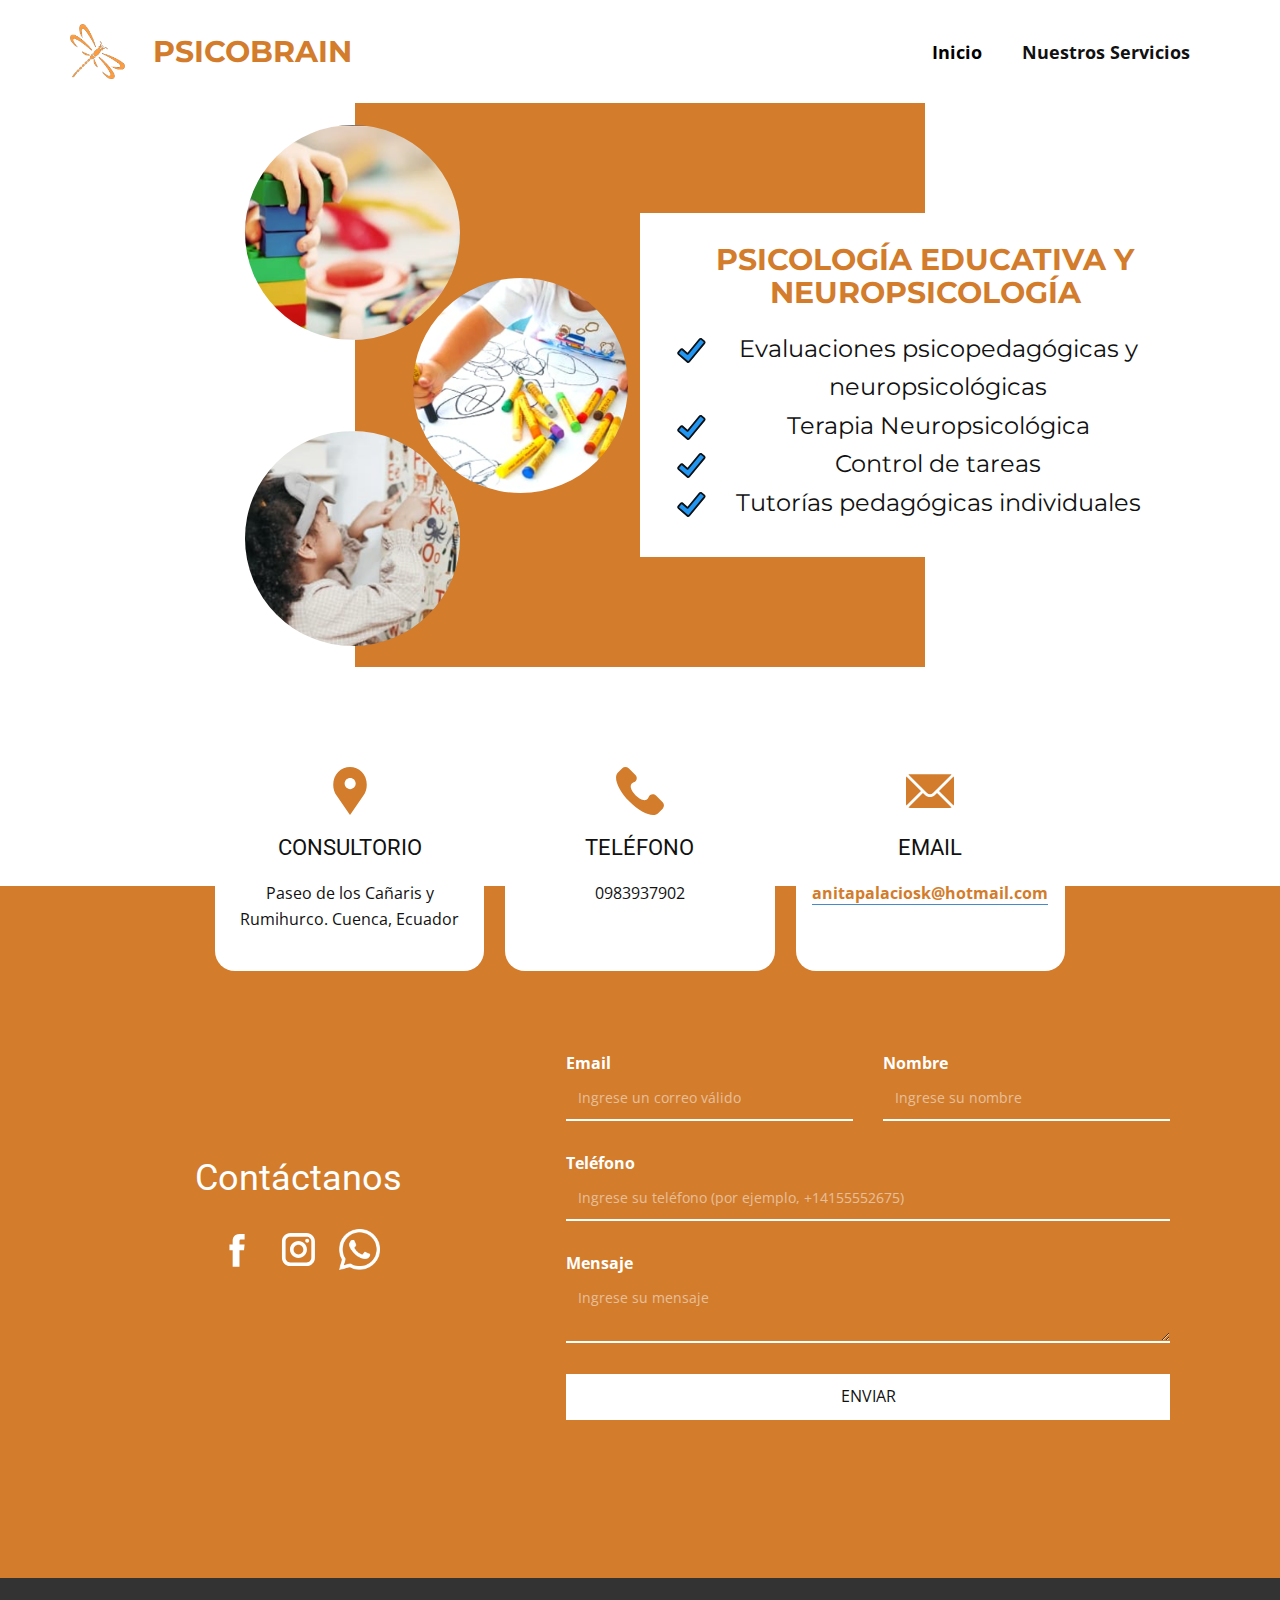
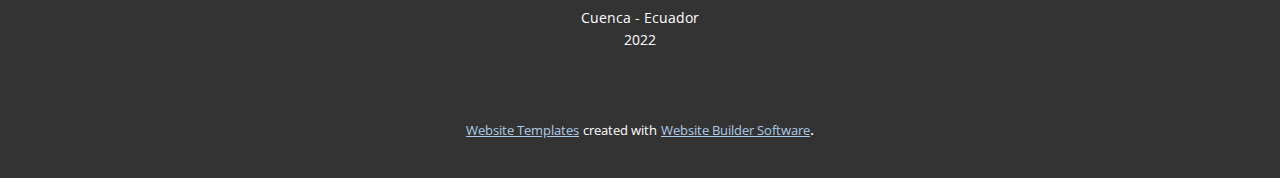
==== index.html @ bb5006df "Add files via upload" ====
<!DOCTYPE html>
<html style="font-size: 16px;" lang="es"><head>
    <meta name="viewport" content="width=device-width, initial-scale=1.0">
    <meta charset="utf-8">
    <meta name="keywords" content="​​PSICOLOGÍA EDUCATIVA Y NEUROP​SICOLOGÍA">
    <meta name="description" content="">
    <title>Inicio</title>
    <link rel="stylesheet" href="nicepage.css" media="screen">
<link rel="stylesheet" href="Inicio.css" media="screen">
    <script class="u-script" type="text/javascript" src="jquery.js" "="" defer=""></script>
    <script class="u-script" type="text/javascript" src="nicepage.js" "="" defer=""></script>
    <meta name="generator" content="Nicepage 4.16.0, nicepage.com">
    <link id="u-theme-google-font" rel="stylesheet" href="https://fonts.googleapis.com/css?family=Roboto:100,100i,300,300i,400,400i,500,500i,700,700i,900,900i|Open+Sans:300,300i,400,400i,500,500i,600,600i,700,700i,800,800i">
    <link id="u-page-google-font" rel="stylesheet" href="https://fonts.googleapis.com/css?family=Montserrat:100,100i,200,200i,300,300i,400,400i,500,500i,600,600i,700,700i,800,800i,900,900i">
    
    
    
    <script type="application/ld+json">{
		"@context": "http://schema.org",
		"@type": "Organization",
		"name": "",
		"logo": "images/LOGOC.png"
}</script>
    <meta name="theme-color" content="#478ac9">
    <meta property="og:title" content="Inicio">
    <meta property="og:type" content="website">
  </head>
  <body data-home-page="Inicio.html" data-home-page-title="Inicio" class="u-body u-xl-mode" data-lang="es"><header class="u-clearfix u-header u-header" id="sec-fbdc"><div class="u-clearfix u-sheet u-sheet-1">
        <a href="https://nicepage.com" class="u-image u-logo u-image-1" data-image-width="784" data-image-height="777">
          <img src="images/LOGOC.png" class="u-logo-image u-logo-image-1">
        </a>
        <p class="u-custom-font u-font-montserrat u-text u-text-custom-color-1 u-text-default u-text-1" data-lang-en="PsicoBrain">PSICOBRAIN</p>
        <nav class="u-menu u-menu-one-level u-offcanvas u-menu-1">
          <div class="menu-collapse" style="font-size: 1.125rem; letter-spacing: 0px; font-weight: 700;">
            <a class="u-button-style u-custom-left-right-menu-spacing u-custom-padding-bottom u-custom-text-active-color u-custom-text-hover-color u-custom-top-bottom-menu-spacing u-nav-link u-text-active-palette-1-base u-text-hover-palette-2-base" href="#" data-lang-en="{&quot;content&quot;:&quot;<svg class=\&quot;u-svg-link\&quot; viewBox=\&quot;0 0 24 24\&quot;><use xmlns:xlink=\&quot;http://www.w3.org/1999/xlink\&quot; xlink:href=\&quot;#menu-hamburger\&quot;></use></svg><svg class=\&quot;u-svg-content\&quot; version=\&quot;1.1\&quot; id=\&quot;menu-hamburger\&quot; viewBox=\&quot;0 0 16 16\&quot; x=\&quot;0px\&quot; y=\&quot;0px\&quot; xmlns:xlink=\&quot;http://www.w3.org/1999/xlink\&quot; xmlns=\&quot;http://www.w3.org/2000/svg\&quot;>    <g>        <rect y=\&quot;1\&quot; width=\&quot;16\&quot; height=\&quot;2\&quot;></rect>        <rect y=\&quot;7\&quot; width=\&quot;16\&quot; height=\&quot;2\&quot;></rect>        <rect y=\&quot;13\&quot; width=\&quot;16\&quot; height=\&quot;2\&quot;></rect>    </g></svg>&quot;,&quot;href&quot;:&quot;#&quot;}">
              <svg class="u-svg-link" viewBox="0 0 24 24"><use xmlns:xlink="http://www.w3.org/1999/xlink" xlink:href="#menu-hamburger"></use></svg>
              <svg class="u-svg-content" version="1.1" id="menu-hamburger" viewBox="0 0 16 16" x="0px" y="0px" xmlns:xlink="http://www.w3.org/1999/xlink" xmlns="http://www.w3.org/2000/svg"><g><rect y="1" width="16" height="2"></rect><rect y="7" width="16" height="2"></rect><rect y="13" width="16" height="2"></rect>
</g></svg>
            </a>
          </div>
          <div class="u-custom-menu u-nav-container">
            <ul class="u-nav u-unstyled u-nav-1"><li class="u-nav-item"><a class="u-button-style u-nav-link u-text-active-black u-text-hover-custom-color-1" href="Inicio.html" style="padding: 10px 20px;">Inicio</a>
</li><li class="u-nav-item"><a class="u-button-style u-nav-link u-text-active-black u-text-hover-custom-color-1" href="Nuestros-Servicios.html" style="padding: 10px 20px;">Nuestros Servicios</a>
</li></ul>
          </div>
          <div class="u-custom-menu u-nav-container-collapse">
            <div class="u-black u-container-style u-inner-container-layout u-opacity u-opacity-95 u-sidenav">
              <div class="u-inner-container-layout u-sidenav-overflow">
                <div class="u-menu-close"></div>
                <ul class="u-align-center u-nav u-popupmenu-items u-unstyled u-nav-2"><li class="u-nav-item"><a class="u-button-style u-nav-link" href="Inicio.html">Inicio</a>
</li><li class="u-nav-item"><a class="u-button-style u-nav-link" href="Nuestros-Servicios.html">Nuestros Servicios</a>
</li></ul>
              </div>
            </div>
            <div class="u-black u-menu-overlay u-opacity u-opacity-70"></div>
          </div>
        </nav>
      </div></header>
    <section class="u-clearfix u-section-1" id="sec-7044">
      <div class="u-clearfix u-sheet u-sheet-1">
        <div class="u-absolute-hcenter u-custom-color-1 u-expanded-height u-shape u-shape-rectangle u-shape-1"></div>
        <div class="u-align-center u-container-style u-group u-shape-rectangle u-white u-group-1">
          <div class="u-container-layout u-valign-top u-container-layout-1">
            <h2 class="u-custom-font u-font-montserrat u-text u-text-custom-color-1 u-text-1"> PSICOLOGÍA EDUCATIVA Y NEUROP​SICOLOGÍA</h2>
            <ul class="u-custom-font u-custom-list u-font-montserrat u-text u-text-2">
              <li>
                <div class="u-list-icon">
                  <svg xmlns="http://www.w3.org/2000/svg" xmlns:xlink="http://www.w3.org/1999/xlink" version="1.1" xml:space="preserve" class="u-svg-content" viewBox="0 0 24 24" id="svg-4ab6" style="font-size: 1.2em; margin: -1.2em;"><path d="m23.526 5.101c-.04-.399-.231-.759-.541-1.014l-2.318-1.904c-.639-.524-1.585-.432-2.111.207l-9.745 11.86-3.916-3.355c-.628-.536-1.576-.465-2.115.163l-1.952 2.278c-.261.304-.388.691-.357 1.091s.215.764.52 1.024l7.403 6.346c.275.235.616.361.974.361.044 0 .089-.002.134-.006.405-.036.77-.229 1.028-.542l12.662-15.411c.255-.309.373-.7.334-1.098z" fill="#2196f3"></path><path d="m.638 13.173c-.304.354-.452.807-.417 1.273.036.466.251.891.606 1.194l7.403 6.346v.001c.321.273.719.421 1.136.421.052 0 .104-.003.156-.007.472-.042.898-.266 1.199-.632l12.665-15.411c.613-.746.504-1.852-.242-2.464l-2.318-1.904c-.744-.612-1.848-.504-2.463.24l-9.584 11.665-3.722-3.189c-.732-.627-1.839-.543-2.467.189zm3.444-1.329 4.303 3.688c.153.131.348.196.554.178.201-.018.386-.115.514-.271l10.07-12.255c.087-.107.246-.123.352-.035l2.318 1.904c.107.088.123.246.035.353l-12.664 15.41c-.058.07-.132.087-.171.09-.039.006-.115.001-.185-.059l-7.404-6.346c-.068-.059-.083-.132-.086-.171-.003-.038.001-.113.06-.182l1.952-2.278c.089-.102.247-.116.352-.026z"></path></svg>
                </div>Evaluaciones psicopedag​ógicas y neuropsicológicas
              </li>
              <li>
                <div class="u-list-icon">
                  <svg xmlns="http://www.w3.org/2000/svg" xmlns:xlink="http://www.w3.org/1999/xlink" version="1.1" xml:space="preserve" class="u-svg-content" viewBox="0 0 24 24" id="svg-4ab6" style="font-size: 1.2em; margin: -1.2em;"><path d="m23.526 5.101c-.04-.399-.231-.759-.541-1.014l-2.318-1.904c-.639-.524-1.585-.432-2.111.207l-9.745 11.86-3.916-3.355c-.628-.536-1.576-.465-2.115.163l-1.952 2.278c-.261.304-.388.691-.357 1.091s.215.764.52 1.024l7.403 6.346c.275.235.616.361.974.361.044 0 .089-.002.134-.006.405-.036.77-.229 1.028-.542l12.662-15.411c.255-.309.373-.7.334-1.098z" fill="#2196f3"></path><path d="m.638 13.173c-.304.354-.452.807-.417 1.273.036.466.251.891.606 1.194l7.403 6.346v.001c.321.273.719.421 1.136.421.052 0 .104-.003.156-.007.472-.042.898-.266 1.199-.632l12.665-15.411c.613-.746.504-1.852-.242-2.464l-2.318-1.904c-.744-.612-1.848-.504-2.463.24l-9.584 11.665-3.722-3.189c-.732-.627-1.839-.543-2.467.189zm3.444-1.329 4.303 3.688c.153.131.348.196.554.178.201-.018.386-.115.514-.271l10.07-12.255c.087-.107.246-.123.352-.035l2.318 1.904c.107.088.123.246.035.353l-12.664 15.41c-.058.07-.132.087-.171.09-.039.006-.115.001-.185-.059l-7.404-6.346c-.068-.059-.083-.132-.086-.171-.003-.038.001-.113.06-.182l1.952-2.278c.089-.102.247-.116.352-.026z"></path></svg>
                </div>Terapia Neuropsicológica
              </li>
              <li>
                <div class="u-list-icon">
                  <svg xmlns="http://www.w3.org/2000/svg" xmlns:xlink="http://www.w3.org/1999/xlink" version="1.1" xml:space="preserve" class="u-svg-content" viewBox="0 0 24 24" id="svg-4ab6" style="font-size: 1.2em; margin: -1.2em;"><path d="m23.526 5.101c-.04-.399-.231-.759-.541-1.014l-2.318-1.904c-.639-.524-1.585-.432-2.111.207l-9.745 11.86-3.916-3.355c-.628-.536-1.576-.465-2.115.163l-1.952 2.278c-.261.304-.388.691-.357 1.091s.215.764.52 1.024l7.403 6.346c.275.235.616.361.974.361.044 0 .089-.002.134-.006.405-.036.77-.229 1.028-.542l12.662-15.411c.255-.309.373-.7.334-1.098z" fill="#2196f3"></path><path d="m.638 13.173c-.304.354-.452.807-.417 1.273.036.466.251.891.606 1.194l7.403 6.346v.001c.321.273.719.421 1.136.421.052 0 .104-.003.156-.007.472-.042.898-.266 1.199-.632l12.665-15.411c.613-.746.504-1.852-.242-2.464l-2.318-1.904c-.744-.612-1.848-.504-2.463.24l-9.584 11.665-3.722-3.189c-.732-.627-1.839-.543-2.467.189zm3.444-1.329 4.303 3.688c.153.131.348.196.554.178.201-.018.386-.115.514-.271l10.07-12.255c.087-.107.246-.123.352-.035l2.318 1.904c.107.088.123.246.035.353l-12.664 15.41c-.058.07-.132.087-.171.09-.039.006-.115.001-.185-.059l-7.404-6.346c-.068-.059-.083-.132-.086-.171-.003-.038.001-.113.06-.182l1.952-2.278c.089-.102.247-.116.352-.026z"></path></svg>
                </div>Control de tareas
              </li>
              <li>
                <div class="u-list-icon">
                  <svg xmlns="http://www.w3.org/2000/svg" xmlns:xlink="http://www.w3.org/1999/xlink" version="1.1" xml:space="preserve" class="u-svg-content" viewBox="0 0 24 24" id="svg-4ab6" style="font-size: 1.2em; margin: -1.2em;"><path d="m23.526 5.101c-.04-.399-.231-.759-.541-1.014l-2.318-1.904c-.639-.524-1.585-.432-2.111.207l-9.745 11.86-3.916-3.355c-.628-.536-1.576-.465-2.115.163l-1.952 2.278c-.261.304-.388.691-.357 1.091s.215.764.52 1.024l7.403 6.346c.275.235.616.361.974.361.044 0 .089-.002.134-.006.405-.036.77-.229 1.028-.542l12.662-15.411c.255-.309.373-.7.334-1.098z" fill="#2196f3"></path><path d="m.638 13.173c-.304.354-.452.807-.417 1.273.036.466.251.891.606 1.194l7.403 6.346v.001c.321.273.719.421 1.136.421.052 0 .104-.003.156-.007.472-.042.898-.266 1.199-.632l12.665-15.411c.613-.746.504-1.852-.242-2.464l-2.318-1.904c-.744-.612-1.848-.504-2.463.24l-9.584 11.665-3.722-3.189c-.732-.627-1.839-.543-2.467.189zm3.444-1.329 4.303 3.688c.153.131.348.196.554.178.201-.018.386-.115.514-.271l10.07-12.255c.087-.107.246-.123.352-.035l2.318 1.904c.107.088.123.246.035.353l-12.664 15.41c-.058.07-.132.087-.171.09-.039.006-.115.001-.185-.059l-7.404-6.346c-.068-.059-.083-.132-.086-.171-.003-.038.001-.113.06-.182l1.952-2.278c.089-.102.247-.116.352-.026z"></path></svg>
                </div> Tutorías pedagógicas individuales
              </li>
            </ul>
          </div>
        </div>
        <div class="u-image u-image-circle u-image-1" alt="" data-image-width="873" data-image-height="552"></div>
        <div class="u-image u-image-circle u-image-2" alt="" data-image-width="878" data-image-height="563"></div>
        <div class="u-image u-image-circle u-image-3" alt="" data-image-width="876" data-image-height="521"></div>
      </div>
    </section>
    <section class="u-clearfix u-custom-color-1 u-section-2" id="sec-6d6f">
      <div class="u-expanded-width u-shape u-shape-rectangle u-white u-shape-1"></div>
      <div class="u-align-center-xs u-expanded-width-xs u-list u-list-1">
        <div class="u-repeater u-repeater-1">
          <div class="u-align-center u-container-style u-list-item u-radius-20 u-repeater-item u-shape-round u-white u-list-item-1" data-href="https://goo.gl/maps/T7EQbrYeb7pGAZ9M7" data-target="_blank">
            <div class="u-container-layout u-similar-container u-valign-top u-container-layout-1"><span class="u-icon u-icon-circle u-text-custom-color-1 u-icon-1"><svg class="u-svg-link" preserveAspectRatio="xMidYMin slice" viewBox="0 0 52 52" style=""><use xmlns:xlink="http://www.w3.org/1999/xlink" xlink:href="#svg-077e"></use></svg><svg class="u-svg-content" viewBox="0 0 52 52" x="0px" y="0px" id="svg-077e" style="enable-background:new 0 0 52 52;"><path style="fill:currentColor;" d="M38.853,5.324L38.853,5.324c-7.098-7.098-18.607-7.098-25.706,0h0
	C6.751,11.72,6.031,23.763,11.459,31L26,52l14.541-21C45.969,23.763,45.249,11.72,38.853,5.324z M26.177,24c-3.314,0-6-2.686-6-6
	s2.686-6,6-6s6,2.686,6,6S29.491,24,26.177,24z"></path></svg></span>
              <h4 class="u-text u-text-1" data-lang-en="our main office">CONSULTORIO</h4>
              <p class="u-text u-text-2" data-lang-en="SoHo 94 Broadway St New York, NY 1001">Paseo de los Cañaris y Rumihurco. Cuenca, Ecuador</p>
            </div>
          </div>
          <div class="u-align-center u-container-style u-list-item u-radius-20 u-repeater-item u-shape-round u-white u-list-item-2" data-href="tel:0983937902">
            <div class="u-container-layout u-similar-container u-valign-top u-container-layout-2"><span class="u-icon u-icon-circle u-text-custom-color-1 u-icon-2"><svg class="u-svg-link" preserveAspectRatio="xMidYMin slice" viewBox="0 0 513.64 513.64" style=""><use xmlns:xlink="http://www.w3.org/1999/xlink" xlink:href="#svg-9786"></use></svg><svg class="u-svg-content" viewBox="0 0 513.64 513.64" x="0px" y="0px" id="svg-9786" style="enable-background:new 0 0 513.64 513.64;"><g><g><path d="M499.66,376.96l-71.68-71.68c-25.6-25.6-69.12-15.359-79.36,17.92c-7.68,23.041-33.28,35.841-56.32,30.72    c-51.2-12.8-120.32-79.36-133.12-133.12c-7.68-23.041,7.68-48.641,30.72-56.32c33.28-10.24,43.52-53.76,17.92-79.36l-71.68-71.68    c-20.48-17.92-51.2-17.92-69.12,0l-48.64,48.64c-48.64,51.2,5.12,186.88,125.44,307.2c120.32,120.32,256,176.641,307.2,125.44    l48.64-48.64C517.581,425.6,517.581,394.88,499.66,376.96z"></path>
</g>
</g></svg></span>
              <h4 class="u-text u-text-3" data-lang-en="phone number">TELÉFONO</h4>
              <p class="u-text u-text-4" data-lang-en="234-9876-5400
<br>888-0123-4567 (Toll Free)">0983937902</p>
            </div>
          </div>
          <div class="u-align-center u-container-style u-list-item u-radius-20 u-repeater-item u-shape-round u-white u-list-item-3" data-href="mailto:anitapalaciosk@hotmail.com">
            <div class="u-container-layout u-similar-container u-valign-top u-container-layout-3"><span class="u-icon u-icon-circle u-text-custom-color-1 u-icon-3"><svg class="u-svg-link" preserveAspectRatio="xMidYMin slice" viewBox="0 0 512 512" style=""><use xmlns:xlink="http://www.w3.org/1999/xlink" xlink:href="#svg-9f82"></use></svg><svg class="u-svg-content" viewBox="0 0 512 512" x="0px" y="0px" id="svg-9f82" style="enable-background:new 0 0 512 512;"><g><g><path d="M507.49,101.721L352.211,256L507.49,410.279c2.807-5.867,4.51-12.353,4.51-19.279V121    C512,114.073,510.297,107.588,507.49,101.721z"></path>
</g>
</g><g><g><path d="M467,76H45c-6.927,0-13.412,1.703-19.279,4.51l198.463,197.463c17.548,17.548,46.084,17.548,63.632,0L486.279,80.51    C480.412,77.703,473.927,76,467,76z"></path>
</g>
</g><g><g><path d="M4.51,101.721C1.703,107.588,0,114.073,0,121v270c0,6.927,1.703,13.413,4.51,19.279L159.789,256L4.51,101.721z"></path>
</g>
</g><g><g><path d="M331,277.211l-21.973,21.973c-29.239,29.239-76.816,29.239-106.055,0L181,277.211L25.721,431.49    C31.588,434.297,38.073,436,45,436h422c6.927,0,13.412-1.703,19.279-4.51L331,277.211z"></path>
</g>
</g></svg></span>
              <h4 class="u-text u-text-5" data-lang-en="Email">Email</h4>
              <p class="u-text u-text-6" data-lang-en="<a href=&quot;mailto:hello@theme.com&quot; class=&quot;u-active-none u-border-1 u-border-hover-palette-1-base u-border-no-left u-border-no-right u-border-no-top u-border-palette-1-base u-bottom-left-radius-0 u-bottom-right-radius-0 u-btn u-button-link u-button-style u-hover-none u-none u-radius-0 u-text-palette-1-base u-top-left-radius-0 u-top-right-radius-0 u-btn-1&quot; style=&quot;font-weight: 700; padding-top: 0; padding-bottom: 0; padding-left: 0; padding-right: 0&quot;>hello@theme.com</a>">
                <a href="mailto:hello@theme.com" class="u-active-none u-border-1 u-border-hover-palette-1-base u-border-no-left u-border-no-right u-border-no-top u-border-palette-1-base u-bottom-left-radius-0 u-bottom-right-radius-0 u-btn u-button-link u-button-style u-hover-none u-none u-radius-0 u-text-custom-color-1 u-top-left-radius-0 u-top-right-radius-0 u-btn-1" data-lang-en="{&quot;content&quot;:&quot;hello@theme.com&quot;,&quot;href&quot;:&quot;mailto:hello@theme.com&quot;}">anitapalaciosk@hotmail.com</a>
              </p>
            </div>
          </div>
        </div>
      </div>
      <div class="u-clearfix u-layout-wrap u-layout-wrap-1">
        <div class="u-layout">
          <div class="u-layout-row">
            <div class="u-align-left u-container-style u-layout-cell u-left-cell u-size-24 u-layout-cell-1">
              <div class="u-container-layout u-valign-top-sm u-valign-top-xs u-container-layout-4">
                <h2 class="u-text u-text-default u-text-7" data-lang-en="Get in touch">Contáctanos</h2>
                <div class="u-social-icons u-spacing-20 u-social-icons-1">
                  <a class="u-social-url" target="_blank" href=""><span class="u-icon u-icon-circle u-social-facebook u-social-icon u-text-white u-icon-4">
          <svg class="u-svg-link" preserveAspectRatio="xMidYMin slice" viewBox="0 0 112 112" style=""><use xmlns:xlink="http://www.w3.org/1999/xlink" xlink:href="#svg-f107"></use></svg>
          <svg x="0px" y="0px" viewBox="0 0 112 112" id="svg-f107" class="u-svg-content"><path d="M75.5,28.8H65.4c-1.5,0-4,0.9-4,4.3v9.4h13.9l-1.5,15.8H61.4v45.1H42.8V58.3h-8.8V42.4h8.8V32.2 c0-7.4,3.4-18.8,18.8-18.8h13.8v15.4H75.5z"></path></svg>
        </span>
                  </a>
                  <a class="u-social-url" target="_blank" href=""><span class="u-icon u-icon-circle u-social-icon u-social-instagram u-text-white u-icon-5">
          <svg class="u-svg-link" preserveAspectRatio="xMidYMin slice" viewBox="0 0 112 112" style=""><use xmlns:xlink="http://www.w3.org/1999/xlink" xlink:href="#svg-4718"></use></svg>
          <svg x="0px" y="0px" viewBox="0 0 112 112" id="svg-4718" class="u-svg-content"><path d="M55.9,32.9c-12.8,0-23.2,10.4-23.2,23.2s10.4,23.2,23.2,23.2s23.2-10.4,23.2-23.2S68.7,32.9,55.9,32.9z M55.9,69.4c-7.4,0-13.3-6-13.3-13.3c-0.1-7.4,6-13.3,13.3-13.3s13.3,6,13.3,13.3C69.3,63.5,63.3,69.4,55.9,69.4z"></path><path d="M79.7,26.8c-3,0-5.4,2.5-5.4,5.4s2.5,5.4,5.4,5.4c3,0,5.4-2.5,5.4-5.4S82.7,26.8,79.7,26.8z"></path><path d="M78.2,11H33.5C21,11,10.8,21.3,10.8,33.7v44.7c0,12.6,10.2,22.8,22.7,22.8h44.7c12.6,0,22.7-10.2,22.7-22.7 V33.7C100.8,21.1,90.6,11,78.2,11z M91,78.4c0,7.1-5.8,12.8-12.8,12.8H33.5c-7.1,0-12.8-5.8-12.8-12.8V33.7 c0-7.1,5.8-12.8,12.8-12.8h44.7c7.1,0,12.8,5.8,12.8,12.8V78.4z"></path></svg>
        </span>
                  </a>
                  <a class="u-social-url" target="_blank" data-type="Whatsapp" title="Whatsapp" href=""><span class="u-file-icon u-icon u-social-icon u-social-whatsapp u-text-white u-icon-6"><img src="images/2111774-f6f52b32.png" alt=""></span>
                  </a>
                </div>
              </div>
            </div>
            <div class="u-container-style u-layout-cell u-right-cell u-size-36 u-layout-cell-2">
              <div class="u-container-layout u-valign-top u-container-layout-5">
                <div class="u-form u-form-1">
                  <form action="https://formspree.io/f/mzboedpp" method="POST" class="u-clearfix u-form-spacing-30 u-form-vertical u-inner-form" style="padding: 10px" source="custom" name="form">
                    <div class="u-form-email u-form-group u-form-partition-factor-2">
                      <label class="u-label u-text-body-alt-color u-label-1" data-lang-en="Email">Email</label>
                      <input type="email" placeholder="Ingrese un correo válido" id="email-319a" name="email" class="u-border-2 u-border-no-left u-border-no-right u-border-no-top u-border-white u-input u-input-rectangle u-input-1" required="" data-lang-en="Enter a valid email address">
                    </div>
                    <div class="u-form-group u-form-name u-form-partition-factor-2">
                      <label class="u-label u-text-body-alt-color u-label-2" data-lang-en="Name">Nombre</label>
                      <input type="text" placeholder="Ingrese su nombre" id="name-319a" name="name" class="u-border-2 u-border-no-left u-border-no-right u-border-no-top u-border-white u-input u-input-rectangle u-input-2" required="" data-lang-en="Enter your Name">
                    </div>
                    <div class="u-form-group u-form-phone u-form-group-3">
                      <label for="phone-dd26" class="u-label u-text-body-alt-color u-label-3">Teléfono</label>
                      <input type="tel" pattern="\+?\d{0,3}[\s\(\-]?([0-9]{2,3})[\s\)\-]?([\s\-]?)([0-9]{3})[\s\-]?([0-9]{2})[\s\-]?([0-9]{2})" placeholder="Ingrese su teléfono (por ejemplo, +14155552675)" id="phone-dd26" name="phone" class="u-border-2 u-border-no-left u-border-no-right u-border-no-top u-border-white u-input u-input-rectangle u-input-3">
                    </div>
                    <div class="u-form-group u-form-message">
                      <label class="u-label u-text-body-alt-color u-label-4" data-lang-en="Message">Mensaje</label>
                      <textarea placeholder="Ingrese su mensaje" id="message-319a" name="message" class="u-border-2 u-border-no-left u-border-no-right u-border-no-top u-border-white u-input u-input-rectangle u-input-4" required="" data-lang-en="Enter your message"></textarea>
                    </div>
                    <div class="u-align-left u-form-group u-form-submit">
                      <a href="#" class="u-btn u-btn-submit u-button-style u-white u-btn-2" data-lang-en="{&quot;content&quot;:&quot;Submit&quot;,&quot;href&quot;:&quot;#&quot;}">ENVIAR</a>
                      <input type="submit" value="submit" class="u-form-control-hidden">
                    </div>
                    <div class="u-form-send-message u-form-send-success" data-lang-en="
            Thank you! Your message has been sent.
        "> Thank you! Your message has been sent. </div>
                    <div class="u-form-send-error u-form-send-message" data-lang-en="
            Unable to send your message. Please fix errors then try again.
        "> Unable to send your message. Please fix errors then try again. </div>
                    <input type="hidden" value="" name="recaptchaResponse">
                  </form>
                </div>
              </div>
            </div>
          </div>
        </div>
      </div>
    </section>
    
    
    <footer class="u-align-center u-clearfix u-footer u-grey-80 u-footer" id="sec-c37f"><div class="u-clearfix u-sheet u-valign-middle u-sheet-1">
        <p class="u-small-text u-text u-text-variant u-text-1" data-lang-en="Texto de muestra. Haz click para seleccionar el elemento de Texto.">Cuenca - Ecuador<br>2022
        </p>
      </div></footer>
    <section class="u-backlink u-clearfix u-grey-80">
      <a class="u-link" href="https://nicepage.com/website-templates" target="_blank">
        <span>Website Templates</span>
      </a>
      <p class="u-text">
        <span>created with</span>
      </p>
      <a class="u-link" href="" target="_blank">
        <span>Website Builder Software</span>
      </a>. 
    </section>
  
</body></html>
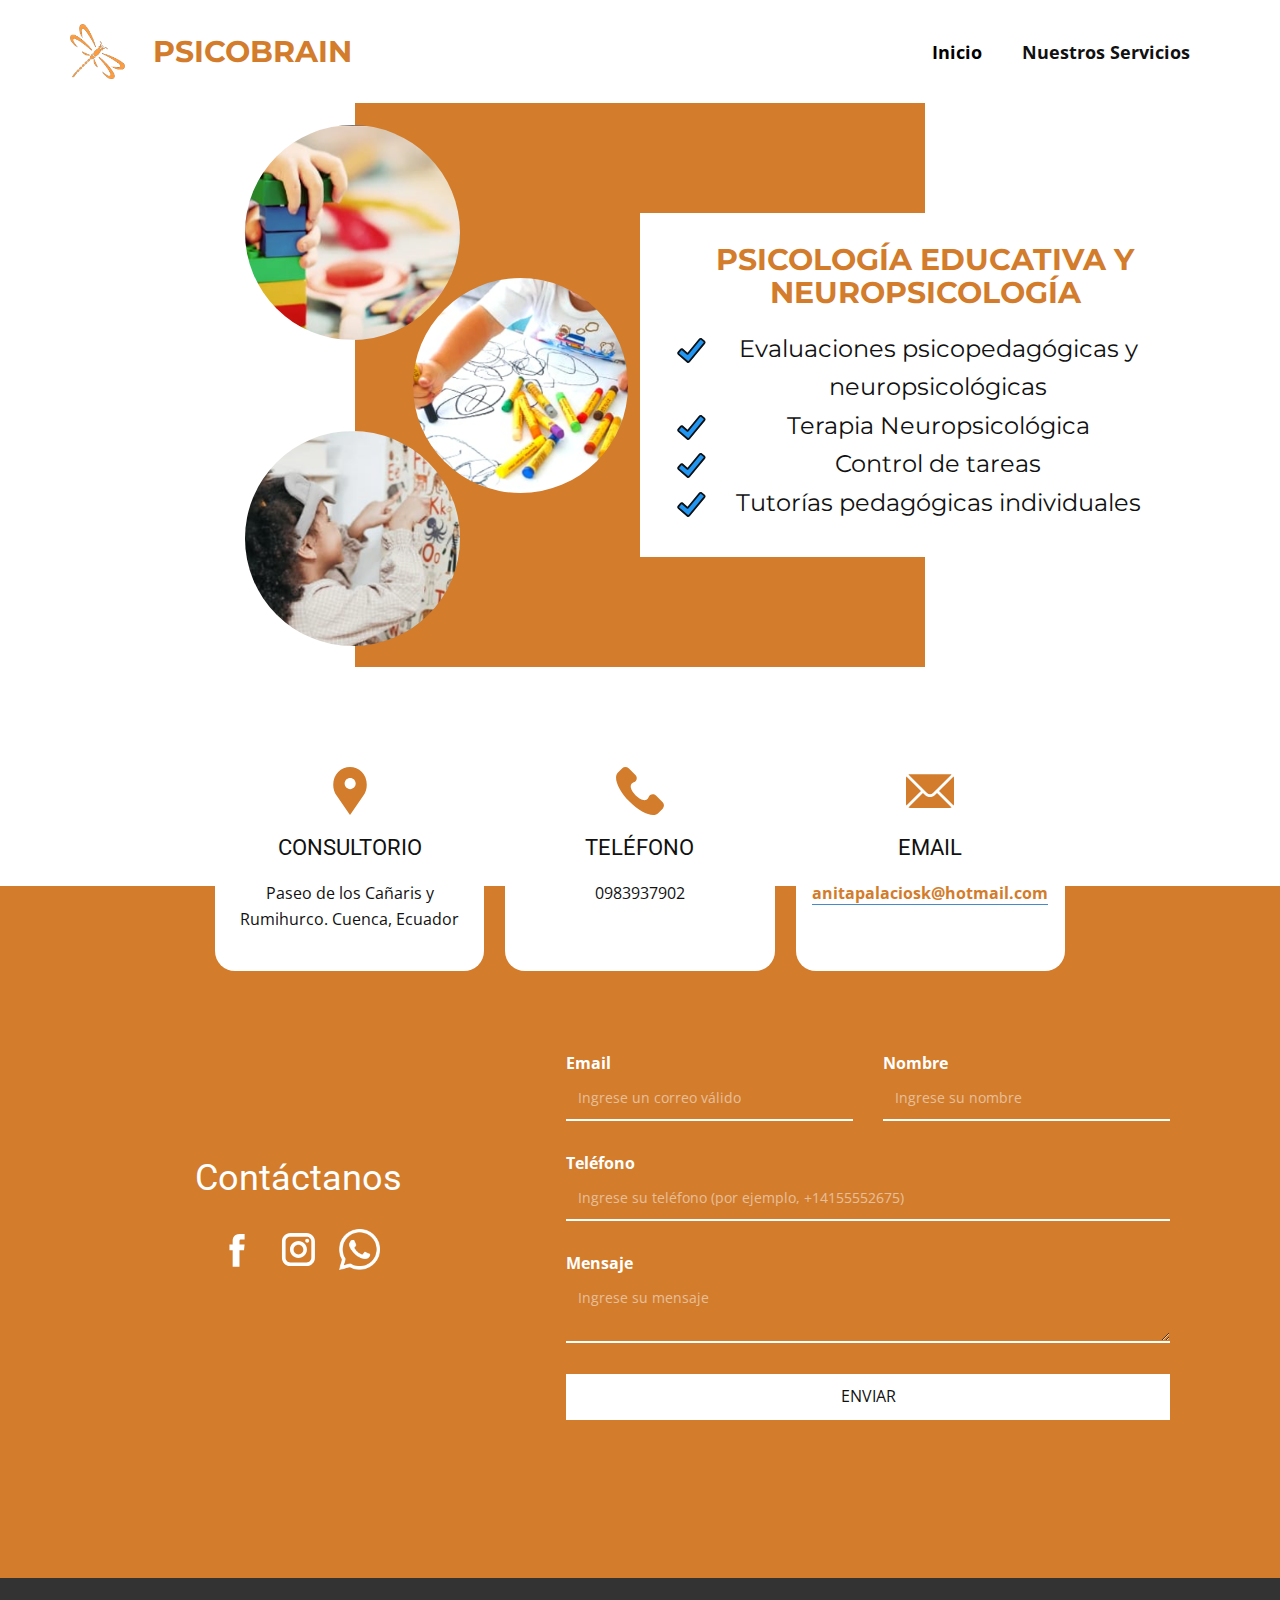
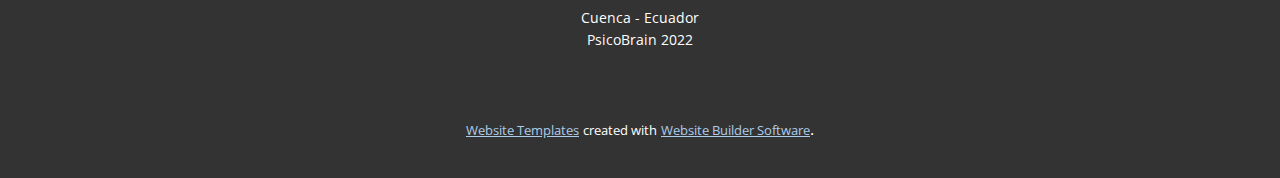
==== commit a91597f3: "Add files via upload" ====
--- a/index.html
+++ b/index.html
@@ -134,7 +134,7 @@
         <div class="u-layout">
           <div class="u-layout-row">
             <div class="u-align-left u-container-style u-layout-cell u-left-cell u-size-24 u-layout-cell-1">
-              <div class="u-container-layout u-valign-top-sm u-valign-top-xs u-container-layout-4">
+              <div class="u-container-layout u-valign-bottom-xs u-valign-top-sm u-container-layout-4">
                 <h2 class="u-text u-text-default u-text-7" data-lang-en="Get in touch">Contáctanos</h2>
                 <div class="u-social-icons u-spacing-20 u-social-icons-1">
                   <a class="u-social-url" target="_blank" href=""><span class="u-icon u-icon-circle u-social-facebook u-social-icon u-text-white u-icon-4">
@@ -153,7 +153,7 @@
               </div>
             </div>
             <div class="u-container-style u-layout-cell u-right-cell u-size-36 u-layout-cell-2">
-              <div class="u-container-layout u-valign-top u-container-layout-5">
+              <div class="u-container-layout u-valign-top-lg u-valign-top-md u-valign-top-sm u-valign-top-xl u-container-layout-5">
                 <div class="u-form u-form-1">
                   <form action="https://formspree.io/f/mzboedpp" method="POST" class="u-clearfix u-form-spacing-30 u-form-vertical u-inner-form" style="padding: 10px" source="custom" name="form">
                     <div class="u-form-email u-form-group u-form-partition-factor-2">
@@ -194,7 +194,7 @@
     
     
     <footer class="u-align-center u-clearfix u-footer u-grey-80 u-footer" id="sec-c37f"><div class="u-clearfix u-sheet u-valign-middle u-sheet-1">
-        <p class="u-small-text u-text u-text-variant u-text-1" data-lang-en="Texto de muestra. Haz click para seleccionar el elemento de Texto.">Cuenca - Ecuador<br>2022
+        <p class="u-small-text u-text u-text-variant u-text-1" data-lang-en="Texto de muestra. Haz click para seleccionar el elemento de Texto.">Cuenca - Ecuador<br>PsicoBrain 2022
         </p>
       </div></footer>
     <section class="u-backlink u-clearfix u-grey-80">
--- a/Inicio.css
+++ b/Inicio.css
@@ -365,6 +365,7 @@
 }
 
 .u-section-2 .u-text-7 {
+  font-size: 2.25rem;
   margin: 118px auto 0;
 }
 
@@ -741,81 +742,100 @@
 
 @media (max-width: 575px) {
    .u-section-2 {
-    min-height: 1001px;
+    min-height: 1016px;
+  }
+
+  .u-section-2 .u-shape-1 {
+    height: 143px;
   }
 
   .u-section-2 .u-list-1 {
+    margin-top: -76px;
     margin-right: initial;
     margin-left: initial;
     width: auto;
   }
 
   .u-section-2 .u-repeater-1 {
-    min-height: 189px;
+    min-height: 151px;
   }
 
   .u-section-2 .u-container-layout-1 {
-    padding-left: 8px;
-    padding-right: 8px;
-    padding-bottom: 16px;
+    padding: 17px 8px 6px;
   }
 
   .u-section-2 .u-text-1 {
     font-size: 0.75rem;
+    margin-top: 10px;
   }
 
   .u-section-2 .u-text-2 {
     font-size: 0.625rem;
     width: auto;
+    margin-top: 10px;
     margin-left: 10px;
     margin-right: 10px;
   }
 
   .u-section-2 .u-container-layout-2 {
-    padding-left: 8px;
-    padding-right: 8px;
-    padding-bottom: 18px;
+    padding: 17px 8px 6px;
   }
 
   .u-section-2 .u-text-3 {
     font-size: 0.75rem;
+    margin-top: 10px;
   }
 
   .u-section-2 .u-text-4 {
     font-size: 0.625rem;
     width: auto;
+    margin-top: 10px;
     margin-left: 10px;
     margin-right: 10px;
   }
 
   .u-section-2 .u-container-layout-3 {
-    padding-left: 8px;
-    padding-right: 8px;
-    padding-bottom: 18px;
+    padding: 17px 8px 6px;
   }
 
   .u-section-2 .u-text-5 {
     font-size: 0.75rem;
+    margin-top: 10px;
   }
 
   .u-section-2 .u-text-6 {
     font-size: 0.625rem;
     width: auto;
+    margin-top: 10px;
     margin-left: 10px;
     margin-right: 10px;
   }
 
   .u-section-2 .u-layout-wrap-1 {
     width: 340px;
-    margin-top: 50px;
+    margin-top: 21px;
     margin-bottom: 40px;
   }
 
   .u-section-2 .u-layout-cell-1 {
-    min-height: 100px;
+    min-height: 128px;
+  }
+
+  .u-section-2 .u-text-7 {
+    font-size: 1.125rem;
   }
 
   .u-section-2 .u-social-icons-1 {
+    height: 29px;
+    width: 126px;
     margin-top: 23px;
   }
+
+  .u-section-2 .u-layout-cell-2 {
+    min-height: 605px;
+  }
+
+  .u-section-2 .u-form-1 {
+    width: 330px;
+  }
 }